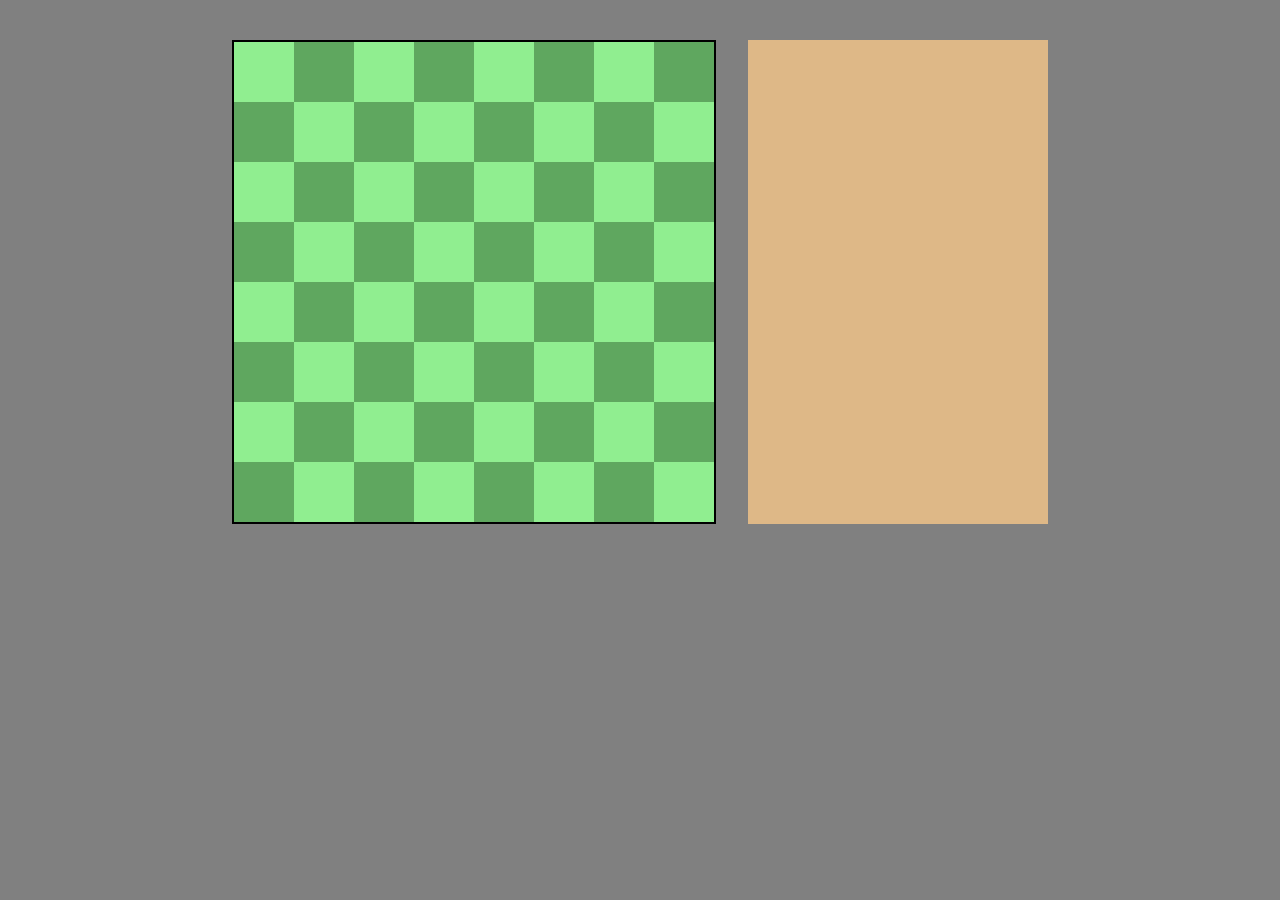
==== src/main/resources/static/game.html @ 48e17499 "feat (Springboot):  Agregar vistas de inicio y juego de chess e implementar inicializacion del juego" ====
<!DOCTYPE html>
<html lang="en">

<head>
    <meta charset="UTF-8">
    <meta name="viewport" content="width=device-width, initial-scale=1.0">
    <link rel="stylesheet" href="game.css">
    <title>Chess</title>
</head>
<header>

</header>

<body>
    <div class="container">
        <div id="board">

        </div>
        <aside id="moves">

        </aside>
    </div>
</body>
<script src="game.js"></script>

</html>
---- src/main/resources/static/game.css ----
body {
    background-color: gray;
}

#board {
    display: grid;
    grid-template-columns: repeat(8, 1fr);
    width: 480px;
    aspect-ratio: 1 / 1;
    border: 2px solid #000;
}

#moves {
    background-color: burlywood;
    width: 300px;
}

.container {
    display: flex;
    justify-content: center;
    align-items: center;
    gap: 2rem;
    padding: 2rem;
    align-items: stretch;
}

.square {
    aspect-ratio: 1 / 1;
    box-sizing: border-box;
    justify-items: center;
}

.square.light {
    background-color: lightgreen;
}

.square.dark {
    background-color: rgb(95, 167, 95);
}
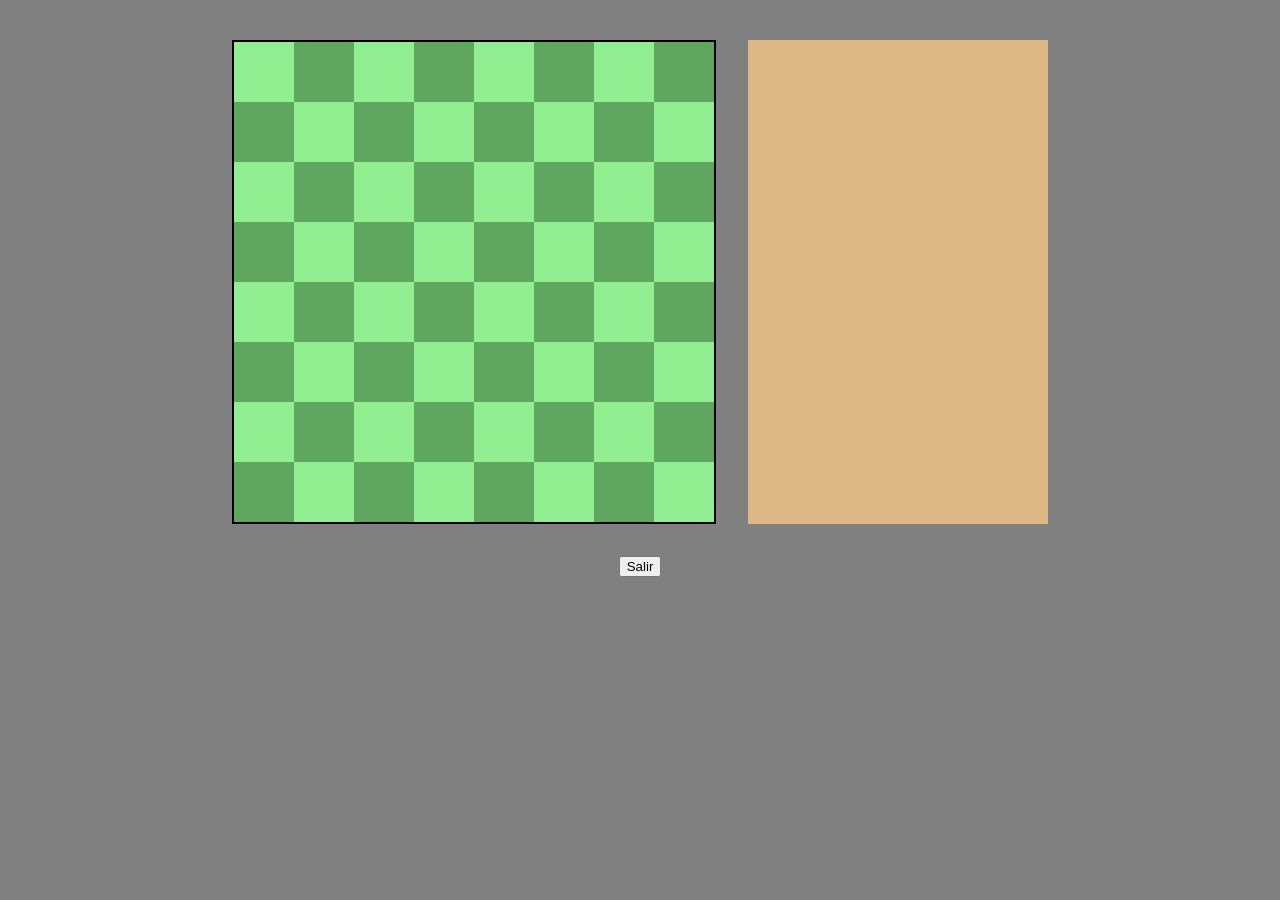
==== commit 7a5d1ecd: "feat (Springboot): Implementar drag and drop en el frontend (no terminado)" ====
--- a/src/main/resources/static/game.html
+++ b/src/main/resources/static/game.html
@@ -20,6 +20,11 @@
 
         </aside>
     </div>
+    <div>
+        <button onclick='window.location.href="../"'>
+            Salir
+        </button>
+    </div>
 </body>
 <script src="game.js"></script>
 
--- a/src/main/resources/static/game.css
+++ b/src/main/resources/static/game.css
@@ -1,5 +1,11 @@
 body {
     background-color: gray;
+}
+
+div {
+    display: flex;
+    justify-content: center;
+    align-items: center;
 }
 
 #board {
@@ -16,18 +22,50 @@
 }
 
 .container {
-    display: flex;
-    justify-content: center;
-    align-items: center;
     gap: 2rem;
     padding: 2rem;
+    position: relative;
     align-items: stretch;
 }
 
+.piece {
+    position: static;
+    user-select: none;
+    -webkit-user-drag: element;
+    width: 100%;
+    height: 100%;
+    white-space: nowrap;
+    overflow: hidden;
+    background-repeat: no-repeat;
+    background-position: center;
+    display: block;
+    background-size: contain;
+    content: "";
+    display: block;
+    width: 100%;
+    height: 100%;
+}
+
+.piece.black {
+    color: black;
+}
+
+.piece.white {
+    color: white;
+}
+
+.piece.pawn {
+    background-image: url("/assets/white_pawn.png")
+}
+
 .square {
+    padding: 15%;
     aspect-ratio: 1 / 1;
     box-sizing: border-box;
     justify-items: center;
+    overflow: hidden;
+    display: grid;
+    place-items: center;
 }
 
 .square.light {
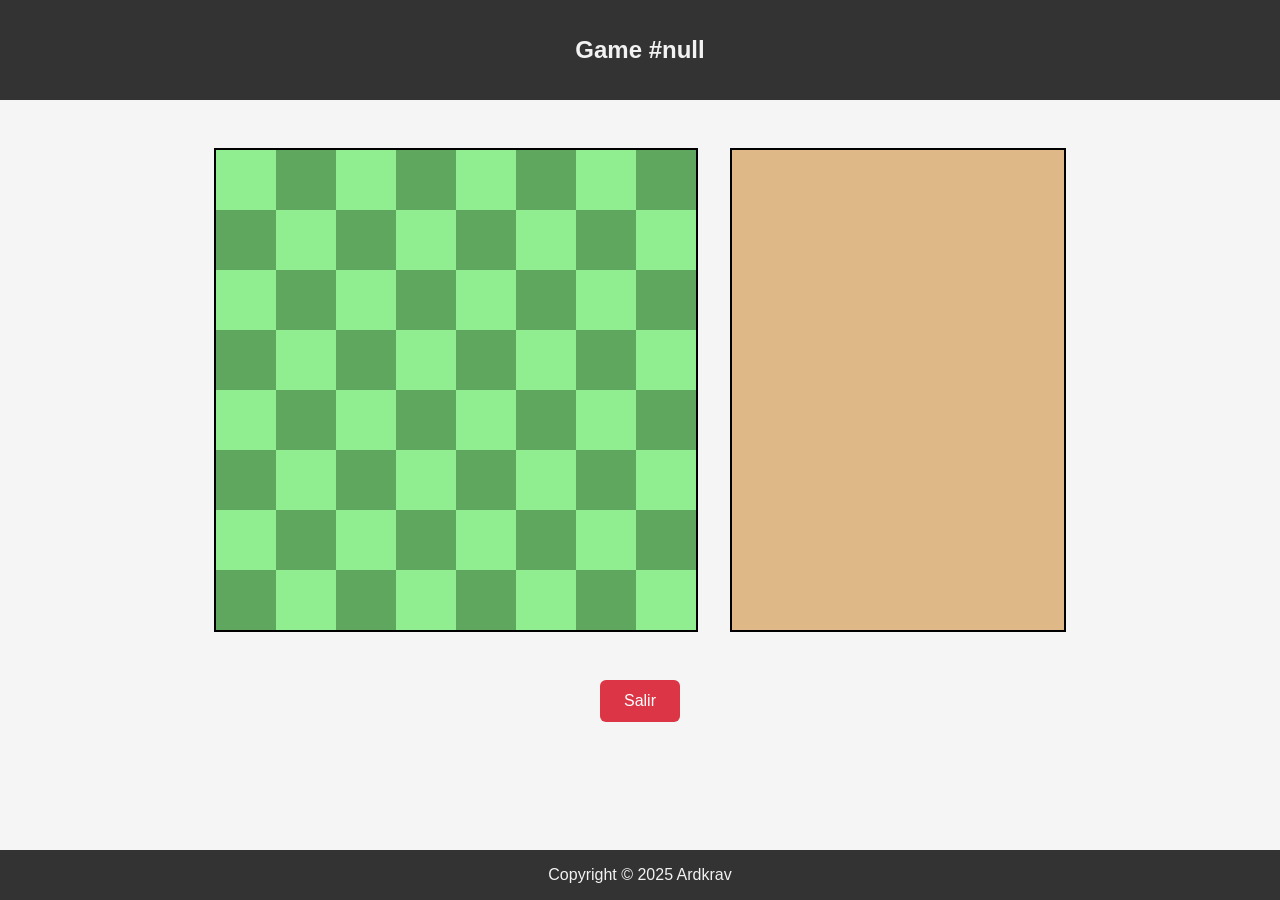
==== commit cbc01f4b: "feat: Implementar movimiento de piezas en el backend. Implementar lista de juegos con posibilidad de" ====
--- a/src/main/resources/static/game.html
+++ b/src/main/resources/static/game.html
@@ -4,11 +4,12 @@
 <head>
     <meta charset="UTF-8">
     <meta name="viewport" content="width=device-width, initial-scale=1.0">
+    <link rel="stylesheet" href="index.css">
     <link rel="stylesheet" href="game.css">
     <title>Chess</title>
 </head>
 <header>
-
+    <h2 id="game-title"></h2>
 </header>
 
 <body>
@@ -26,6 +27,9 @@
         </button>
     </div>
 </body>
+<footer>
+    Copyright © 2025 Ardkrav
+</footer>
 <script src="game.js"></script>
 
 </html>
--- a/src/main/resources/static/index.css
+++ b/src/main/resources/static/index.css
@@ -0,0 +1,130 @@
+/* Establecer estructura de altura completa */
+html,
+body {
+    height: 100%;
+    margin: 0;
+    display: flex;
+    flex-direction: column;
+}
+
+/* Cuerpo principal ocupa todo el espacio disponible */
+body {
+    font-family: sans-serif;
+    background-color: #f2f2f2;
+    color: #333;
+    align-items: center;
+    justify-content: flex-start;
+    flex-grow: 1;
+}
+
+/* Header oscuro */
+header {
+    background-color: #333;
+    color: #f2f2f2;
+    width: 100%;
+    padding: 1rem 0;
+    display: flex;
+    align-items: center;
+    justify-content: center; 
+}
+
+/* Footer oscuro, fijo al fondo */
+footer {
+    background-color: #333;
+    color: #f2f2f2;
+    width: 100%;
+    padding: 1rem 0;
+    text-align: center;
+    margin-top: auto;
+    /* empuja el footer al fondo */
+}
+
+/* Resto del contenido */
+p {
+    margin: 1rem 0;
+    text-align: center;
+}
+
+input {
+    padding: 0.5rem;
+    font-size: 0.9rem;
+    width: 175px;
+    margin-right: 0.5rem;
+    border: 1px solid #cacaca;
+    border-radius: 4px;
+    margin: 0.3rem;
+}
+
+#start {
+    padding: 0.5rem 1rem;
+    font-size: 1rem;
+    background-color: #4CAF50;
+    color: #f2f2f2;
+    border: none;
+    border-radius: 4px;
+    cursor: pointer;
+    margin-top: 0.5rem;
+}
+
+#start:hover {
+    background-color: #45a049;
+}
+
+table {
+    margin-top: 1rem;
+    border-collapse: collapse;
+    width: 90%;
+    max-width: 600px;
+    background-color: #f2f2f2;
+    box-shadow: 0 0 10px rgba(0, 0, 0, 0.1);
+}
+
+th,
+td {
+    border: 1px solid #afafaf;
+    padding: 0.75rem;
+    text-align: center;
+    font-size: 1rem;
+}
+
+th {
+    background-color: #afafaf;
+}
+
+button.join {
+    background-color: #2196F3;
+    color: #f2f2f2;
+    border: none;
+    padding: 6px 12px;
+    border-radius: 4px;
+    cursor: pointer;
+    margin: 2px;
+}
+
+button.join:hover {
+    background-color: #1976d2;
+}
+
+button.delete {
+    background-color: #f44336;
+    color: white;
+    border: none;
+    padding: 6px 12px;
+    border-radius: 4px;
+    cursor: pointer;
+    margin: 2px;
+}
+
+button.delete:hover {
+    background-color: #d32f2f;
+}
+
+header img {
+    height: 70px;
+    width: 70px;
+}
+
+.table-title {
+  margin-bottom: 0px;
+  margin-top: 1rem; /* opcional */
+}
--- a/src/main/resources/static/game.css
+++ b/src/main/resources/static/game.css
@@ -1,71 +1,45 @@
+/* Reset básico */
 body {
-    background-color: gray;
+    margin: 0;
+    padding: 0;
+    min-height: 100vh;
+    display: flex;
+    flex-direction: column;
+    align-items: center;
+    justify-content: start;
+    background-color: #f5f5f5;
+    font-family: Arial, sans-serif;
+    gap: 1rem;
 }
 
-div {
+/* Contenedor principal */
+.container {
     display: flex;
+    flex-direction: row;
+    gap: 2rem;
+    padding: 2rem;
+    align-items: stretch;
     justify-content: center;
-    align-items: center;
+    flex-wrap: wrap;
 }
 
+/* Tablero */
 #board {
     display: grid;
     grid-template-columns: repeat(8, 1fr);
     width: 480px;
     aspect-ratio: 1 / 1;
     border: 2px solid #000;
+    background-color: white;
 }
 
-#moves {
-    background-color: burlywood;
-    width: 300px;
-}
-
-.container {
-    gap: 2rem;
-    padding: 2rem;
-    position: relative;
-    align-items: stretch;
-}
-
-.piece {
-    position: static;
-    user-select: none;
-    -webkit-user-drag: element;
-    width: 100%;
-    height: 100%;
-    white-space: nowrap;
-    overflow: hidden;
-    background-repeat: no-repeat;
-    background-position: center;
-    display: block;
-    background-size: contain;
-    content: "";
-    display: block;
-    width: 100%;
-    height: 100%;
-}
-
-.piece.black {
-    color: black;
-}
-
-.piece.white {
-    color: white;
-}
-
-.piece.pawn {
-    background-image: url("/assets/white_pawn.png")
-}
-
+/* Casillas del tablero */
 .square {
     padding: 15%;
-    aspect-ratio: 1 / 1;
     box-sizing: border-box;
-    justify-items: center;
-    overflow: hidden;
     display: grid;
     place-items: center;
+    aspect-ratio: 1 / 1;
 }
 
 .square.light {
@@ -74,4 +48,37 @@
 
 .square.dark {
     background-color: rgb(95, 167, 95);
-}+}
+
+/* Piezas */
+.piece {
+    user-select: none;
+    width: 100%;
+    height: 100%;
+    object-fit: contain;
+}
+
+/* Panel lateral */
+#moves {
+    background-color: burlywood;
+    width: 300px;
+    padding: 1rem;
+    border: 2px solid #000;
+    overflow-y: auto;
+    max-height: 480px;
+}
+
+/* Botón salir */
+button {
+    padding: 0.75rem 1.5rem;
+    font-size: 1rem;
+    background-color: #dc3545;
+    color: white;
+    border: none;
+    border-radius: 6px;
+    cursor: pointer;
+}
+
+button:hover {
+    background-color: #c82333;
+}
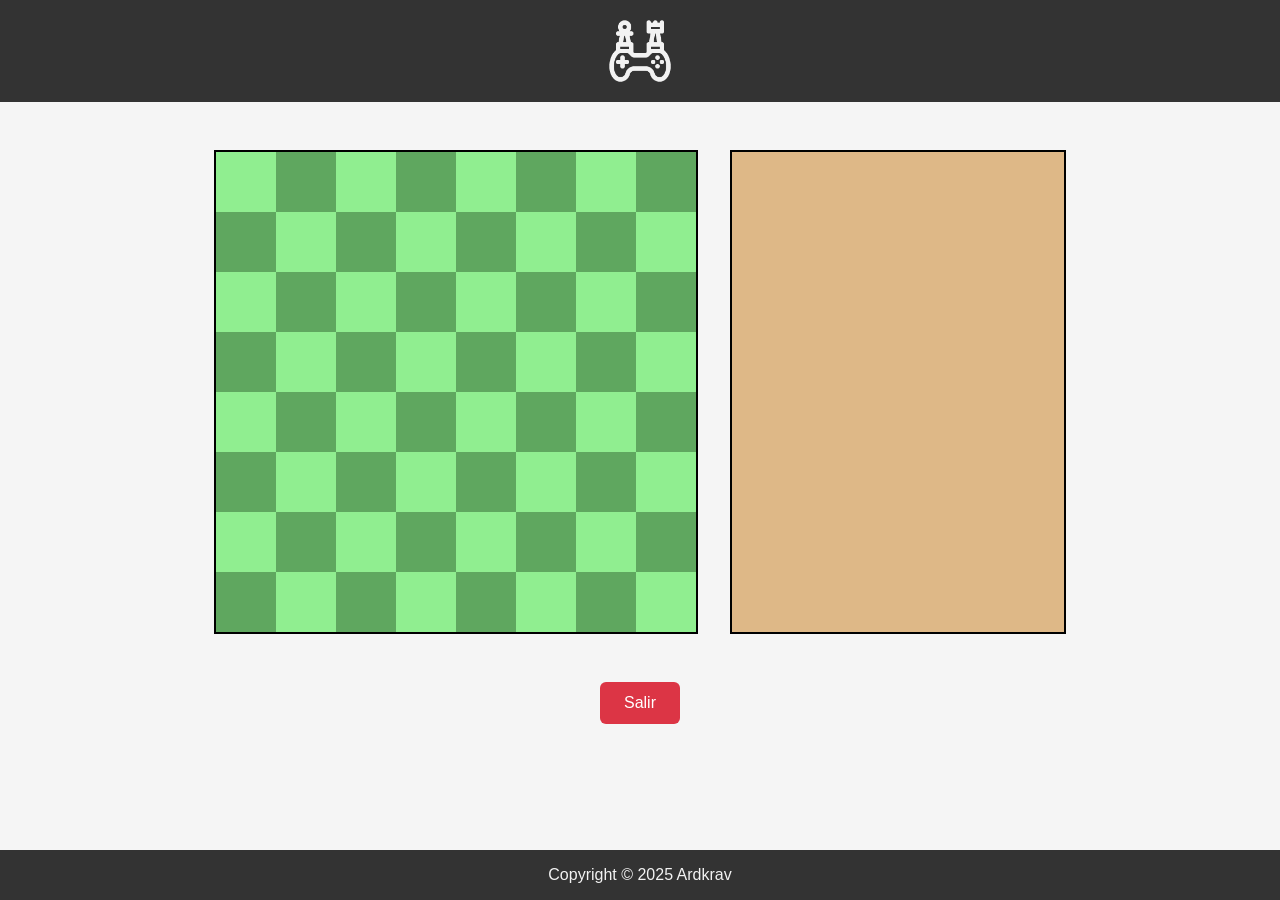
==== commit 0f498453: "feat: Actualizar vista  de juego. Añadir registro de movimientos" ====
--- a/src/main/resources/static/game.html
+++ b/src/main/resources/static/game.html
@@ -4,11 +4,13 @@
 <head>
     <meta charset="UTF-8">
     <meta name="viewport" content="width=device-width, initial-scale=1.0">
+    <link rel="shortcut icon" href="assets/icon.png" type="image/x-icon">
     <link rel="stylesheet" href="index.css">
     <link rel="stylesheet" href="game.css">
-    <title>Chess</title>
+    <title>Simple Chess</title>
 </head>
 <header>
+    <img src="assets/icon.png" alt="Logo"/>
     <h2 id="game-title"></h2>
 </header>
 
